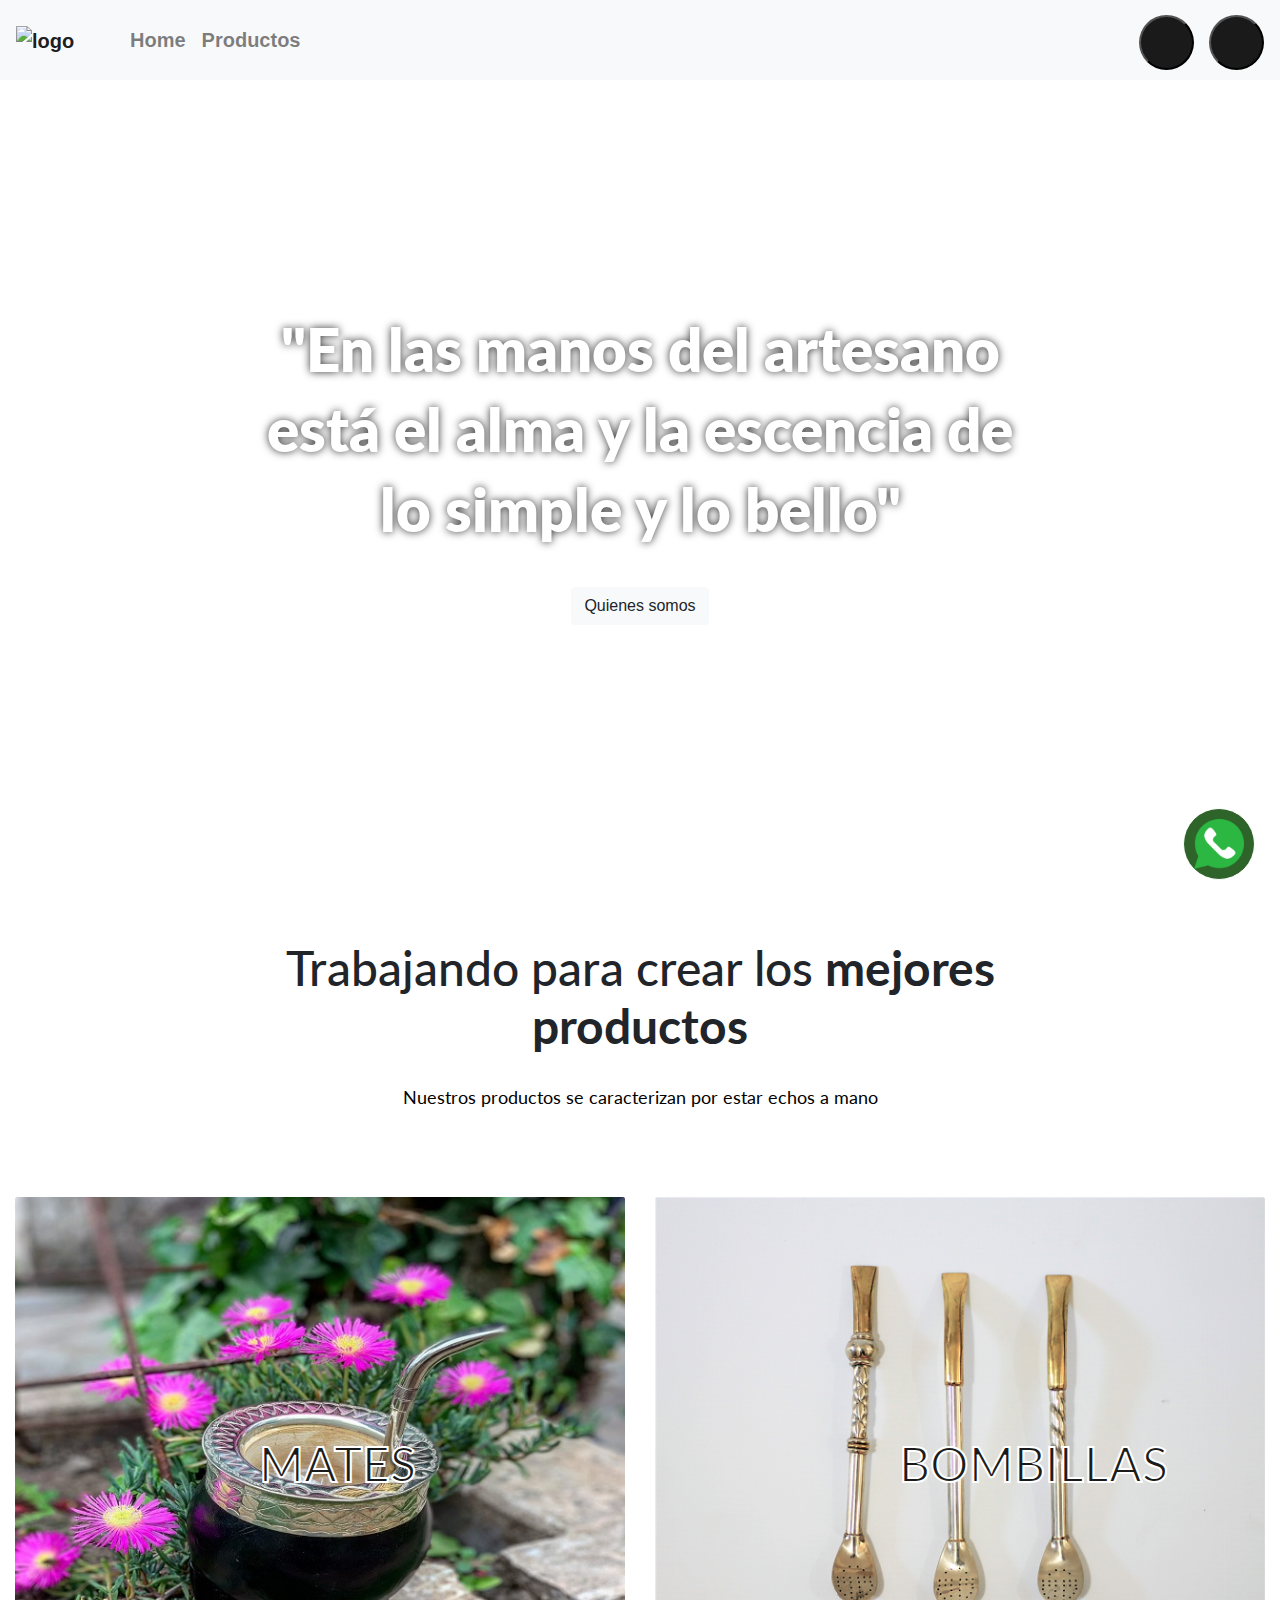
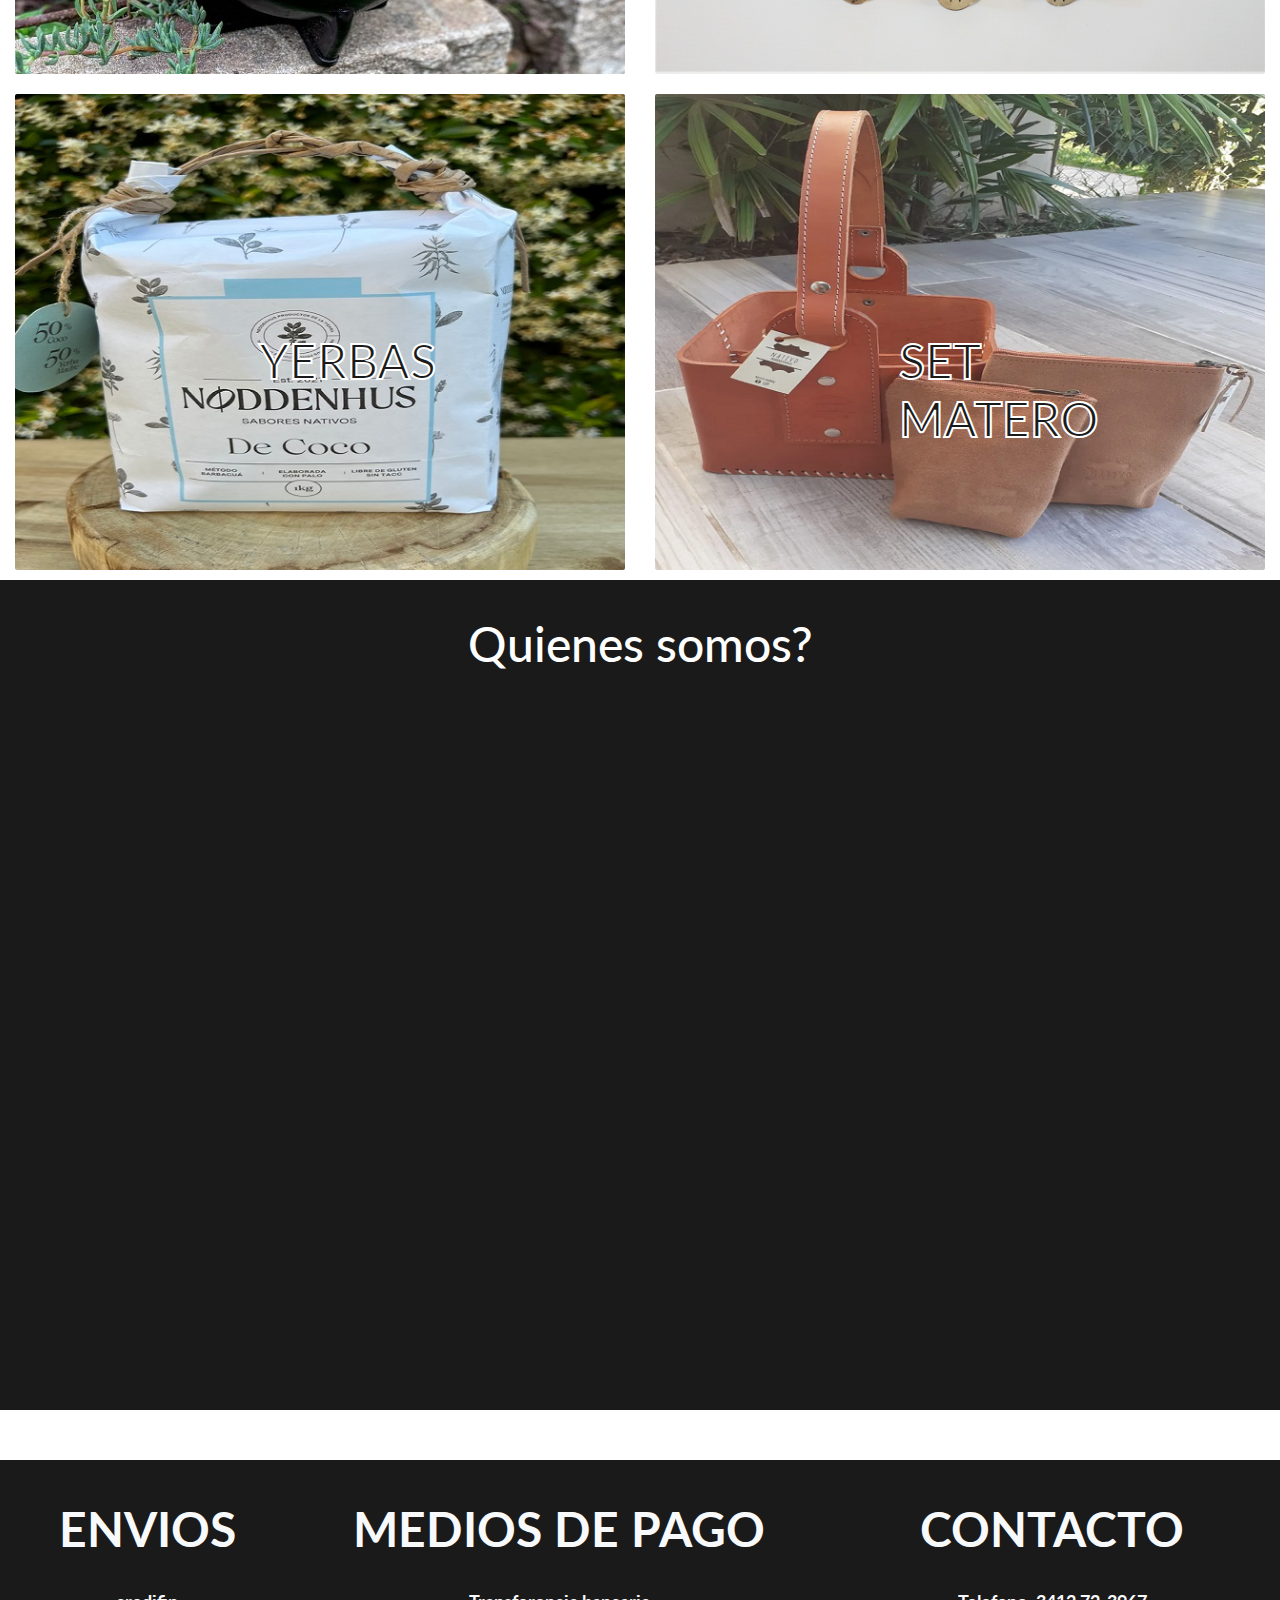
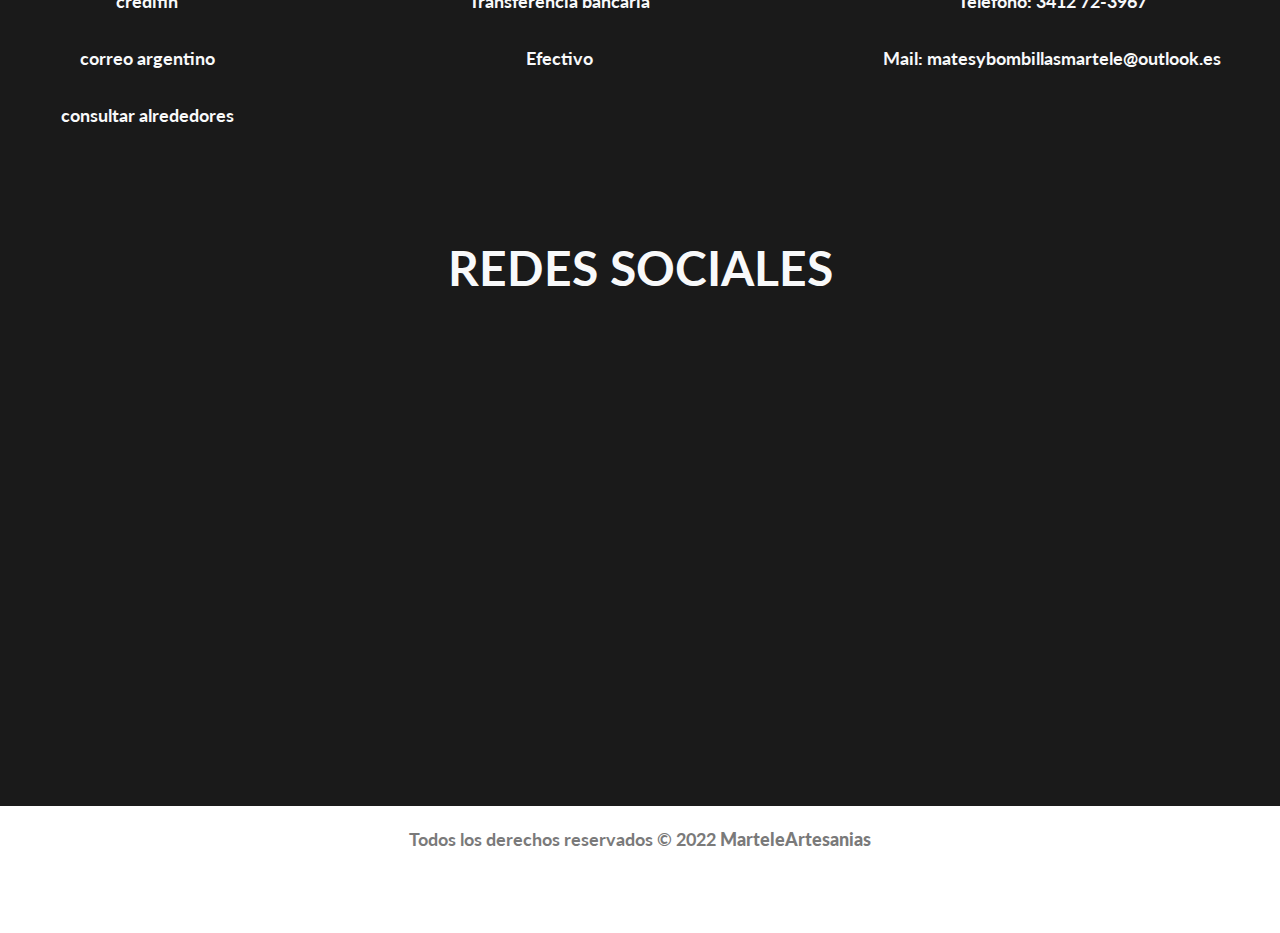
==== index.html @ f3283e2b "proyectoFinal" ====
<!DOCTYPE html>
<html lang="en">

<head>
    <meta charset="UTF-8">
    <meta http-equiv="X-UA-Compatible" content="IE=edge">
    <meta name="viewport" content="width=device-width, initial-scale=1.0">
    <title>MarteléArtesanias</title>
    <link rel="icon" type="image/png" href="./fotos/martelefavicom.ico">
    <script src="https://kit.fontawesome.com/df59baf6b8.js" crossorigin="anonymous"></script>
    <link rel="preconnect" href="https://fonts.gstatic.com">
    <link href="https://fonts.googleapis.com/css2?family=Roboto:wght@400;700&display=swap" rel="stylesheet">

    <!-- BOOTSTRAP 4 -->
    <link rel="stylesheet" href="https://cdn.jsdelivr.net/npm/bootstrap@4.0.0/dist/css/bootstrap.min.css"
        integrity="sha384-Gn5384xqQ1aoWXA+058RXPxPg6fy4IWvTNh0E263XmFcJlSAwiGgFAW/dAiS6JXm" crossorigin="anonymous">

    <link rel="stylesheet" href="style.css">
    <link rel="preconnect" href="https://fonts.googleapis.com">
    <link rel="preconnect" href="https://fonts.gstatic.com" crossorigin>
    <link href="https://fonts.googleapis.com/css2?family=Fugaz+One&family=Lato:wght@300&display=swap" rel="stylesheet">
    
    <link href="https://unpkg.com/ionicons@4.5.10-0/dist/css/ionicons.min.css" rel="stylesheet">

    <script src="https://code.jquery.com/jquery-3.2.1.slim.min.js"
        integrity="sha384-KJ3o2DKtIkvYIK3UENzmM7KCkRr/rE9/Qpg6aAZGJwFDMVNA/GpGFF93hXpG5KkN" crossorigin="anonymous">
    </script>
    <script src="https://cdn.jsdelivr.net/npm/popper.js@1.12.9/dist/umd/popper.min.js"
        integrity="sha384-ApNbgh9B+Y1QKtv3Rn7W3mgPxhU9K/ScQsAP7hUibX39j7fakFPskvXusvfa0b4Q" crossorigin="anonymous">
    </script>
    <script src="https://cdn.jsdelivr.net/npm/bootstrap@4.0.0/dist/js/bootstrap.min.js"
        integrity="sha384-JZR6Spejh4U02d8jOt6vLEHfe/JQGiRRSQQxSfFWpi1MquVdAyjUar5+76PVCmYl" crossorigin="anonymous">
    </script>

    <!-- FONT AWESOME -->
    <link rel="stylesheet" href="https://cdnjs.cloudflare.com/ajax/libs/font-awesome/6.2.0/css/all.min.css">
    <script src="https://kit.fontawesome.com/e382ab5e27.js" crossorigin="anonymous"></script>

    <title>Home</title>
    <link rel="icon" type="image/png" href="./fotos/martelefavicom.ico">
    <meta name="description"
        content="Conoce nuestros productos 100% artesanales · Echo a mano · Mates, Bombillas y mas!!! · tu combo matero lo encontras aca!!! ">
    <meta name="keywords" content="mate, bombilla, exclusivos, yerba, set matero, azucarera, yerbera, mate de alpaca, bombilla de alpaca,
    bombilla de bronce, bombillon labrado, bombillon liso, bombillon bronce, pico loro labrada, pico loro lisa, pico loro, bombillon,
    equipo de mate, termo, alpaca, mate imperial, imperial labrado, camionero, imperial de madera">

</head>

<body>
    <header>
        <nav class="navbar navbar-expand-lg navbar-light bg-light fixed-top">
            <a class="navbar-brand" href="index.html">
                <img src="./fotos/logo.png" class="logo-brand" alt="logo">
            </a>
            <div class="boton-centrado-mobile">
                <div class="buscar">
                    <form>
                        <input class="form-control" type="search" placeholder="Search" aria-label="Search">
                        <button class="boton" type="submit"><i class="icon ion-md-search"></i></button>
                    </form>
                </div>
                <div class="buscar">
                    <button class="carrito" type="submit"><i class="icon ion-md-cart"></i></button>
                </div>
            </div>
            <button class="navbar-toggler" type="button" data-toggle="collapse" data-target="#navbarNav"
                aria-controls="navbarTogglerDemo02" aria-expanded="false" aria-label="Toggle navigation">
                <i class="icon ion-md-menu"></i>
            </button>

            <div class="collapse navbar-collapse" id="navbarNav">
                <ul class="navbar-nav mr-auto">
                    <li class="nav-item active">
                        <li class="nav-item">
                            <a class="nav-link" href="index.html">Home</a>
                        </li>
                        <li class="nav-item">
                            <a class="nav-link" href="products.html">Productos</a>
                        </li>
                </ul>
                <div class="boton-centrado-desktop">
                    <div class="buscar">
                        <form>
                            <input class="form-control" type="search" placeholder="Search" aria-label="Search">
                            <button class="boton" type="submit"><i class="icon ion-md-search"></i></button>
                        </form>
                        
                    </div>
                    <div class="buscar">
                        <button class="carrito" type="submit"><i class="icon ion-md-cart"></i></button>
                    </div>
                </div>
            </div>
        </nav>
    </header>


    <section id="foto-bienvenido-home">
        <div class="container">
            <div class="texto topmargin-lg">
                <h1>"En las manos del artesano está el alma y la escencia de lo simple y lo bello"</h1>
                <a href="#about" class="btn btn-light topmargin-sm">Quienes somos <i
                        class="icon ion-md-play-circle"></i> </a>
            </div>
        </div>
    </section>

    <section id="portfolio">
        <div class="container-fluid">
            <div class="contenido-centrado">
                <h2>Trabajando para crear los <b>mejores productos</b></h2>
                <p>Nuestros productos se caracterizan por estar echos a mano</p>
            </div>
        </div>
    </section>

    <div class="container-fluid">
        <div class="row">
            <div class="col-md-6">
                <div class="caja-container">
                    <div class="caja-detalles">
                        <a href="products.html">
                            <div class="text-color">
                                <h2>MATES</h2>
                            </div>
                        </a>
                    </div>
                    <img class="img-fluid" src="./fotos/mate-home.jpg" alt="mate">
                </div>
            </div>

            <div class="col-md-6">
                <div class="caja-container">
                    <div class="caja-detalles">
                        <a href="products.html">
                            <div class="text-color">
                                <h2>BOMBILLAS</h2>
                            </div>
                        </a>
                    </div>
                    <img class="img-fluid" src="./fotos/bombillon.png" alt="bombillas">
                </div>
            </div>

            <div class="col-md-6">
                <div class="caja-container">
                    <div class="caja-detalles">
                        <a href="products.html">
                            <div class="text-color">
                                <h2>YERBAS</h2>
                            </div>
                        </a>
                    </div>
                    <img class="img-fluid" src="./fotos/yerba-box.jpg" alt="yerba">
                </div>
            </div>

            <div class="col-md-6">
                <div class="caja-container">
                    <div class="caja-detalles">
                        <a href="products.html">
                            <div class="text-color">
                                <h2>SET MATERO</h2>
                            </div>
                        </a>
                    </div>
                    <img class="img-fluid" src="./fotos/setmatero.png" alt="setmatero">
                </div>
            </div>
        </div>
    </div>

    <section id="about">
        <h2>Quienes somos?</h2>
        <div class="video">
            <div class="contenedor-video">
                <iframe width="1600" height="700" src="https://www.youtube.com/embed/XYHfs9tsmFM"
                    title="YouTube video player" frameborder="0"
                    allow="accelerometer; autoplay; clipboard-write; encrypted-media; gyroscope; picture-in-picture"
                    allowfullscreen></iframe>
            </div>
        </div>
    </section>

    <div class="container-boton-wsp">
        <a href="https://wa.me/3412723967?text=Quiero%20consultar%20sobre%20sus%20productos" target="_blank">
            <img class="boton-wsp" src="fotos/wsp.png" alt="">
        </a>
    </div>

    <footer>
        <div class="footer-container">
            <div class="box-footer">
                <h2>ENVIOS</h2>
                <p>credifin</p>
                <p>correo argentino</p>
                <p>consultar alrededores</p>
            </div>

            <div class="box-footer">
                <h2>MEDIOS DE PAGO</h2>
                <p>Transferencia bancaria</p>
                <p>Efectivo</p>
            </div>

            <div class="box-footer">
                <h2>CONTACTO</h2>
                <p>Telefono: 3412 72-3967</p>
                <p>Mail: matesybombillasmartele@outlook.es</p>
            </div>

            <div class="box-footer">
                <h2>REDES SOCIALES</h2>
                <iframe width="320" height="440" src="http://instagram.com/p/CAWFLZvl3Fy/embed"
                    frameborder="0"></iframe>
            </div>
        </div>
        <div class="box-copyright">

            <p>
                Todos los derechos reservados © 2022
                <b>MarteleArtesanias</b></p>
        </div>
    </footer>
</body>



</html>
---- style.css ----
* {
    margin: 0;
    padding: 0;
    box-sizing: border-box;
}

@import url("https://fonts.googleapis.com/css2?family=Lato:wght@300&family=Open+Sans:ital,wght@1,300&family=Quicksand&display=swap");

.navbar {
    min-height: 80px;
    font-weight: bold;
    z-index: 2;
}

.boton-centrado-mobile {
    display: none;
}

.boton-centrado-desktop {
    display: flex;
    justify-content: space-between;
}

.carrito {
    width: 55px;
    height: 55px;
    line-height: 55px;
    top: 0;
    right: 0;
    position: absolute;
    background: #1a1a1a;
    text-align: center;
    color: white;
    font-size: 18px;
    border-radius: 50%;
}

.buscar {
    position: relative;
    padding: 5px;
}

.buscar input {
    width: 0;
    height: 40px;
    padding: 0 20px;
    font-size: 18px;
    color: #222;
    outline: none;
    border: 1px solid silver;
    border-radius: 30px;
    transition: all 0.6s ease;
}

.form-control {
    display: inline;
    margin-right: 60px;
}

.boton {
    width: 55px;
    height: 55px;
    line-height: 55px;
    top: 0;
    right: 60px;
    position: absolute;
    background: #1a1a1a;
    text-align: center;
    color: white;
    font-size: 18px;
    border-radius: 50%;
    cursor: pointer;
}

.buscar:hover input {
    width: 240px;
}

.buscar input:focus {
    width: 240px;
}

.nav-link {
    color: #1a1a1a;
}

.nav-link:hover {
    color: #1a1a1a;
}

.logo-brand {
    min-width: 90px;
    max-width: 90px;
}

.navbar-toggler {
    font-size: 40px;
}

.navbar-toggler:focus {
    outline: none;
}

@media (max-width: 575.98px) {
    .boton-centrado-desktop {
        display: none;
    }

    .boton-centrado-mobile {
        display: inline;
        margin-bottom: 55px;
        margin-left: 185px;
    }

    .boton-centrado-mobile,
    .boton {
        margin-top: 10px;
    }

    .carrito {
        width: 45px;
        height: 45px;
        line-height: 45px;
        position: absolute;
        background: #1a1a1a;
        text-align: center;
        color: white;
        font-size: 18px;
        border-radius: 50%;
    }



    .boton {
        width: 45px;
        height: 45px;
        line-height: 45px;
        position: absolute;
        background: #1a1a1a;
        text-align: center;
        color: white;
        font-size: 18px;
        border-radius: 50%;
    }

    .form-control {
        display: none;
        margin-right: none;
    }

    .buscar:hover input {
        width: none;
    }

    .buscar input:focus {
        width: nonex;
    }
}


p {
    color: #ffffff;
}

ul {
    color: #ffffff;
    list-style: none;
    padding: 0;
}

span {
    font-family: 'Fugaz One', cursive;
    font-family: 'Lato', sans-serif;
}

.logo {
    padding-top: 80px;
    text-align: center;
    color: #ffffff;
    font-size: 3em;
}

.logo span {
    color: #ffffff;
}

.container-boton-wsp {
    position: fixed;
    border: 1px solid #fff;
    z-index: 999;
    border-radius: 50%;
    bottom: 20px;
    right: 25px;
    padding: 10px;
    background-color: #2e6329;
}

.container-boton-wsp:hover {
    transform: scale(1.1);
}

.boton-wsp {
    width: 50px;
}

footer {
    width: 100%;
    padding: 50px 0px;
    background-size: cover;
}

footer .footer-container {
    display: flex;
    flex-wrap: wrap;
    justify-content: space-around;
    text-align: center;
    width: auto;
    margin: auto;
    background-color: #1a1a1a;
}

footer .box-footer {
    display: flex;
    flex-direction: column;
    padding: 40px;
}

footer .box-footer h2,
footer p {
    margin-bottom: 30px;
    color: #f8f9fa;
    font-weight: 700;
}

footer .box-footer a:hover {
    opacity: 0.8;
}

footer .box-copyright {
    width: auto;
    margin: auto;
    text-align: center;
    padding: 0px 40px;
}

footer .box-copyright p {
    margin-top: 20px;
    color: #7a7a7a;
}

h1 {
    font-size: 60px;
    font-weight: 800;
    line-height: 80px;
    text-shadow: 0 0 8px rgba(0, 0, 0, 0.8);
    font-family: 'Fugaz One', cursive;
    font-family: 'Lato', sans-serif;
}

h2 {
    font-size: 48px;
    margin-bottom: 30px;
    font-family: 'Fugaz One', cursive;
    font-family: 'Lato', sans-serif;
}


p {
    font-size: 18px;
    color: #000;
    font-family: 'Fugaz One', cursive;
    font-family: 'Lato', sans-serif;
}

ul {
    list-style: none;
}

li {
    font-size: 1.25em;
}

a p {
    color: #fff;
    text-decoration: none;
}

a:hover {
    text-decoration: none;
}

.topmargin-xs {
    margin-top: 15px;
}

.topmargin-sm {
    margin-top: 30px;
}

.topmargin-lg {
    margin-top: 60px;
}

.topmargin-lg {
    margin-top: 60px;
}

.container-fluid {
    display: flex;
    flex-direction: column;
}
.container {
    max-width: 1170px;
    padding: 1.5em; }

html {
    scroll-behavior: smooth;
}

.menu {
    display: flex;
    flex-direction: row;
    gap: .5rem;
    justify-content: center;
}



.boton-menu {
align-items: center;
}



.boton-carrito {
    width: 55px;
    height: 55px;
    line-height: 55px;
    top: 0;
    right: 0;
    display: flex;
    justify-content: center;
    background: #1a1a1a;
    text-align: center;
    color: white;
    font-size: 18px;
    border-radius: 50%;
    outline: none; }

.numerito {
    background-color: #ffffff;
    color: #000;
    padding: 0.25rem;
    border-radius: .25rem;
}
.carrito-vacio, .carrito-comprado {
    font-weight: 800;
    display: none;
    color: #000;
}    

.contenedor-carrito {
    display: flex;
    flex-direction: column;
    margin-bottom: 20px;
}
.carrito-productos {
    display: flex;
    flex-direction: column;
    gap: 1rem;
}

.carrito-producto {
    display: flex;
    align-items: center;
    justify-content: space-between;
    background-color: gray;
    padding:  .5rem;
}

.carrito-producto-imagen {
    width: 4rem;
    border-radius: 1rem;
}

.carrito-producto small {
    font-size: .75rem;
}

.carrito-producto-eliminar {
    border: 0;
    background-color: transparent;
    color: red;
    cursor: pointer;
}

.carrito-acciones {
    display: flex;
    justify-content: space-between;
}

.carrito-acciones-vaciar {
    border: 0;
    background-color: gray;
    padding: 1rem;
    border-radius: 1rem;
    color: #000;
    text-transform: uppercase;
    cursor: pointer;
}

.carrito-acciones-derecha {
    display: flex;
}

.carrito-acciones-total {
    display: flex;
    background-color: gray;
    padding: .7rem;
    text-align: center;
    color: #000;
    text-transform: uppercase;
    border-top-left-radius: 1rem;
    border-bottom-left-radius: 1rem;
}

.carrito-acciones-total p {
    margin-top: 18px;
}

.carrito-acciones-comprar {
    border: 0;
    background-color:#000;
    padding: .7rem;
    color: #ffffff;
    text-transform: uppercase;
    cursor: pointer;
    border-top-right-radius: 1rem;
    border-bottom-right-radius: 1rem;
}

.disabled {
    display: none;
}


body {
    flex-direction: column;
    font-family: 'Lato', sans-serif;
    font-family: 'Open Sans', sans-serif;
    font-family: 'Quicksand', sans-serif;
    margin: 0;
    background-color: #ffffff;
    height: 10px;
}

#foto-bienvenido-home,
#foto-bienvenido-productos {
    padding-top: 5px;
    background-size: cover;
    color: #ffffff;
}

#foto-bienvenido-home {
    padding-top: 5px;
    background-size: cover;
    color: #ffffff;
    background-image: url(fotos/matebienvenido.jpg);
}

#foto-bienvenido-productos {
    background-image: url(fotos/Mmates.jpg);
}

.texto {
    max-width: 800px;
    margin: 280px auto 170px auto;
    text-align: center;
    font-weight: 800;
}

.quienes-somos {
    position: absolute;
    top: 80%;
    left: 50%;
}

#about {
    background-color: #1a1a1a;
}

#about h2 {
    display: flex;
    justify-content: center;
    color: #ffffff;
    padding-top: 35px;
}




.video {
    display: flex;
    justify-content: center;
    align-items: center;
}

.contenido-centrado {
    max-width: 800px;
    margin: 120px auto 60px auto;
    text-align: center;
}

.container-fluid {
    display: flex;
    flex-direction: column;
}

.caja-container {
    position: relative;
    display: flex;
    flex-direction: column;
    overflow: hidden;
    margin: 10px 0;
    border-radius: 2px;
}

.caja-container img {
    transition: all 0.8s;
    -moz-transition: all 0.8s;
    -webkit-transition: all 0.8s;
}

.caja-container:hover img {
    transform: scale(1.2);
    -moz-transform: scale(1.2);
    -webkit-transform: scale(1.2);
}

.caja-detalles {
    position: absolute;
    left: 40%;
    right: 50%;
    bottom: 50%;
    top: 50%;
    color: #1a1a1a;
    -webkit-text-stroke: 2px #ffffff;
    z-index: 1;
}

.caja-detalles a .text-color {
    font-size: 48px;
    font-weight: 800;
    line-height: 80px;
    color: #1a1a1a;
    margin-bottom: 30px;
}

.contenedor-productos {
    width: 100%;
    max-width: 1200px;
    display: flex;
    flex-wrap: wrap;
    justify-content: space-between;
    margin: auto;
}

.contenedor-productos .producto {
    border-radius: 6px;
    width: 330px;
    height: 500px;
    box-shadow: 0 0 0.1rem rgba(0, 0, 0, 0.2);
    background-color: white;
    margin: 20px;
    overflow: hidden;
    cursor: pointer;
    transition-property: box-shadow;
    transition-duration: 0.3s;
}

.producto > img {
    width: 100%;
    height: 60%;
    object-fit: cover; }

.informacion {
    margin-bottom: 0.5em;
    display: flex;
    flex-flow: column;
    border-top: 1px solid #e6e6e6;
    padding: 1em;
}

.precio {
    font-size: 1.5em;
    font-weight: 700;
}

.envio {
    color: #00a650;
    font-size: 0.9em;
    padding-bottom: 7px;
    font-weight: 800;
}

.descripcion {
    font-weight: 300;
    font-size: 1em;
    font-weight: 800;
}

.producto:hover {
    box-shadow: 0 0 1.5rem rgba(0, 0, 0, 0.2);
}



.tipo-de-envio {
    background-color: #3483fa;
    color: white;
    font-weight: 600;
    max-width: max-content;
    padding: 0 0.2em;
    border-radius: 3px;
}

.producto button  {
    padding: 7px;
    color: #ffffff;
    background-color: #000;
    text-align: center;
    cursor: pointer;
    width: 100%;
    font-size: 18px;
}

.producto button:hover {
    opacity: 0.8;
    transition: 1s;
}

/* .modal-Container {
    display: flex;
    flex-direction: column;
    align-items: center;
    width: 80%;
    margin: 0 10%;
    max-height: 88vh;
    color: #ffffff;
    background-color: rgba(0, 0, 0, 0.8);
    position: fixed;
    overflow: auto;
    z-index: 9;
    top: 12vh;
    scrollbar-color: none;
} */

/* .modal-Container::-webkit-scrollbar {
    display: none;
}

.modal-header {
    display: flex;
    justify-content: space-around;
    background-color: #000;
    color: #ffffff;
    width: 100%;
}

.modal-tittle {
    justify-self: start;
}

.modal-button {
    cursor: pointer;
}

.modal-Container>.modal-contenido {
    display: flex;
    flex-direction: row;
    justify-content: space-around;
    align-items: center;
    width: 70%;
    margin: 10px;
}

.modal-Container>div>img {
    height: 130px;
    width: 130px;
}

.total.contenido {
    font-size: 25px;
    padding: 20px;
    text-align: center;
    padding-top: 20px;
}

.eliminar-producto {
    cursor: pointer;
}

.cantidad-carrito {
    right: 4px;
    top: 400px;
    font-size: 12px;
    padding: 5px;
    border-radius: 60px;
    background-color: #06ac38;
}

.restar {
    cursor: pointer;
}

.sumar {
    cursor: pointer;
} */
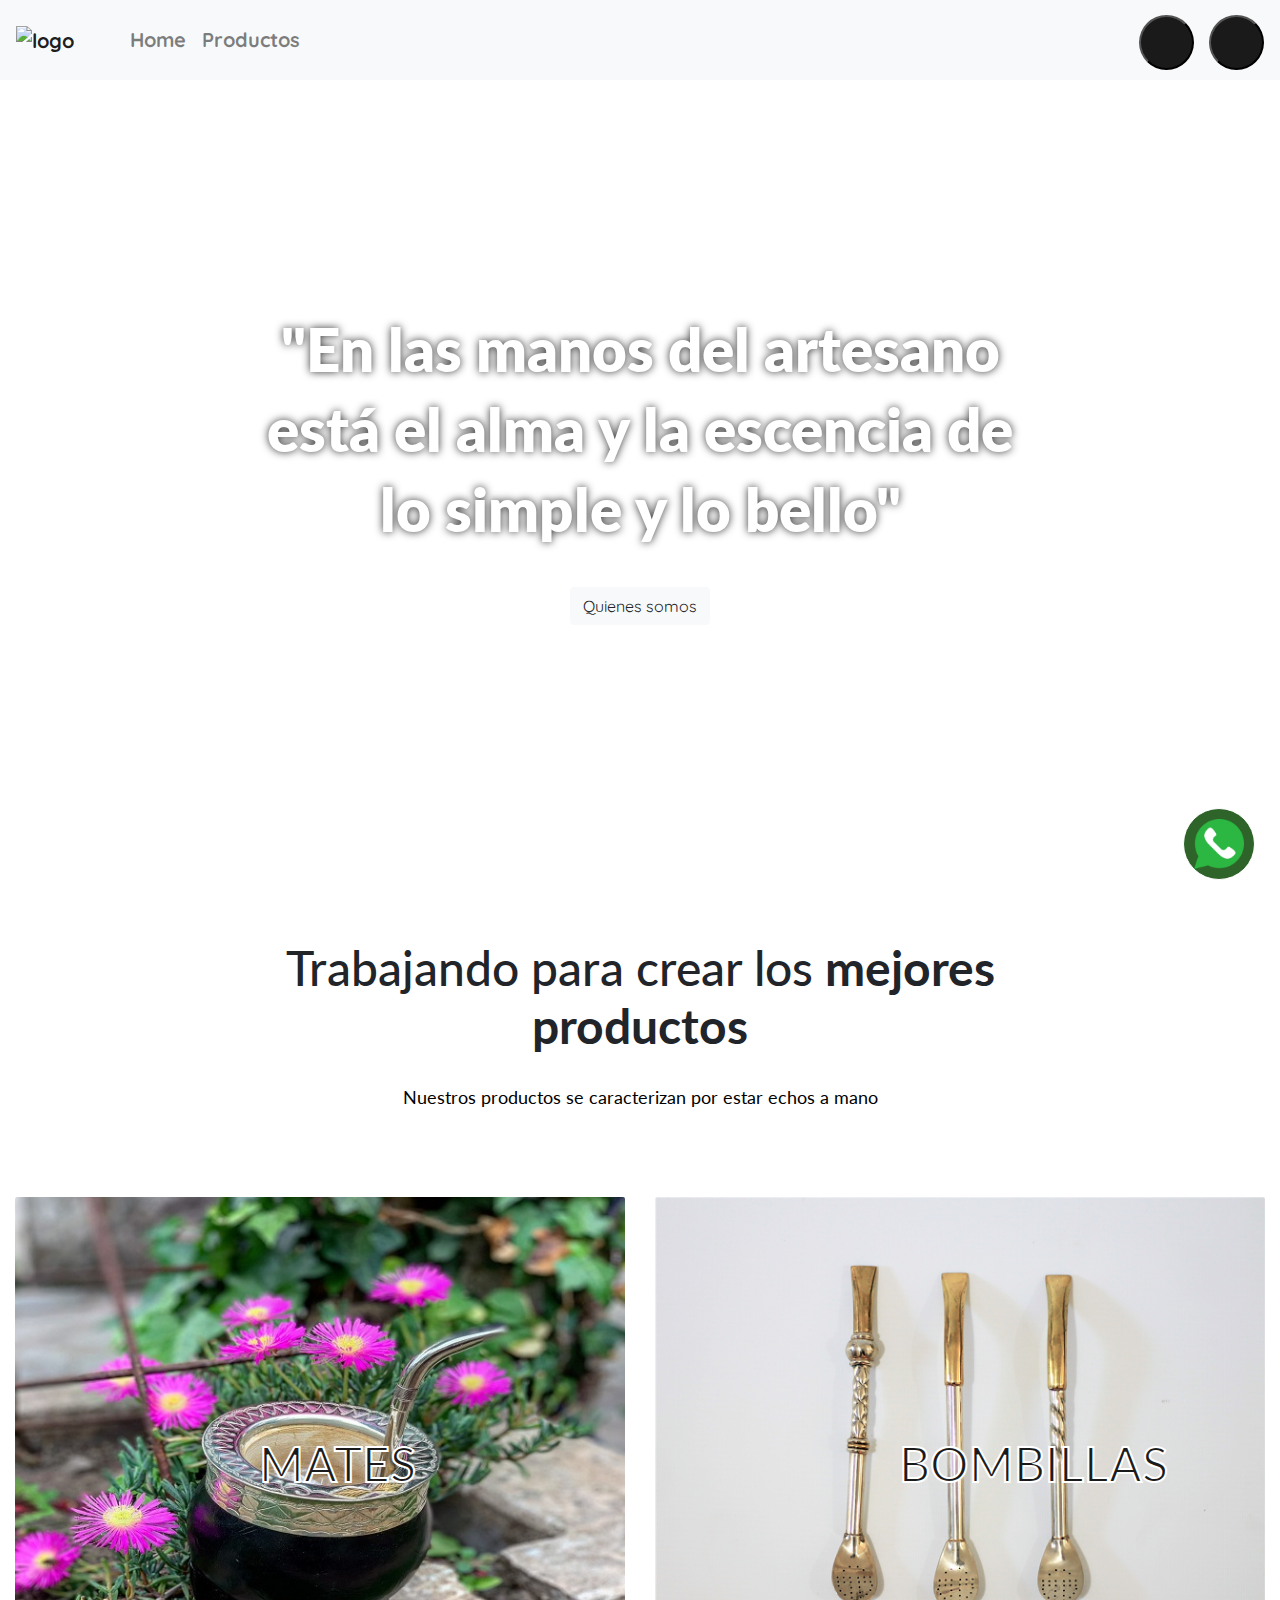
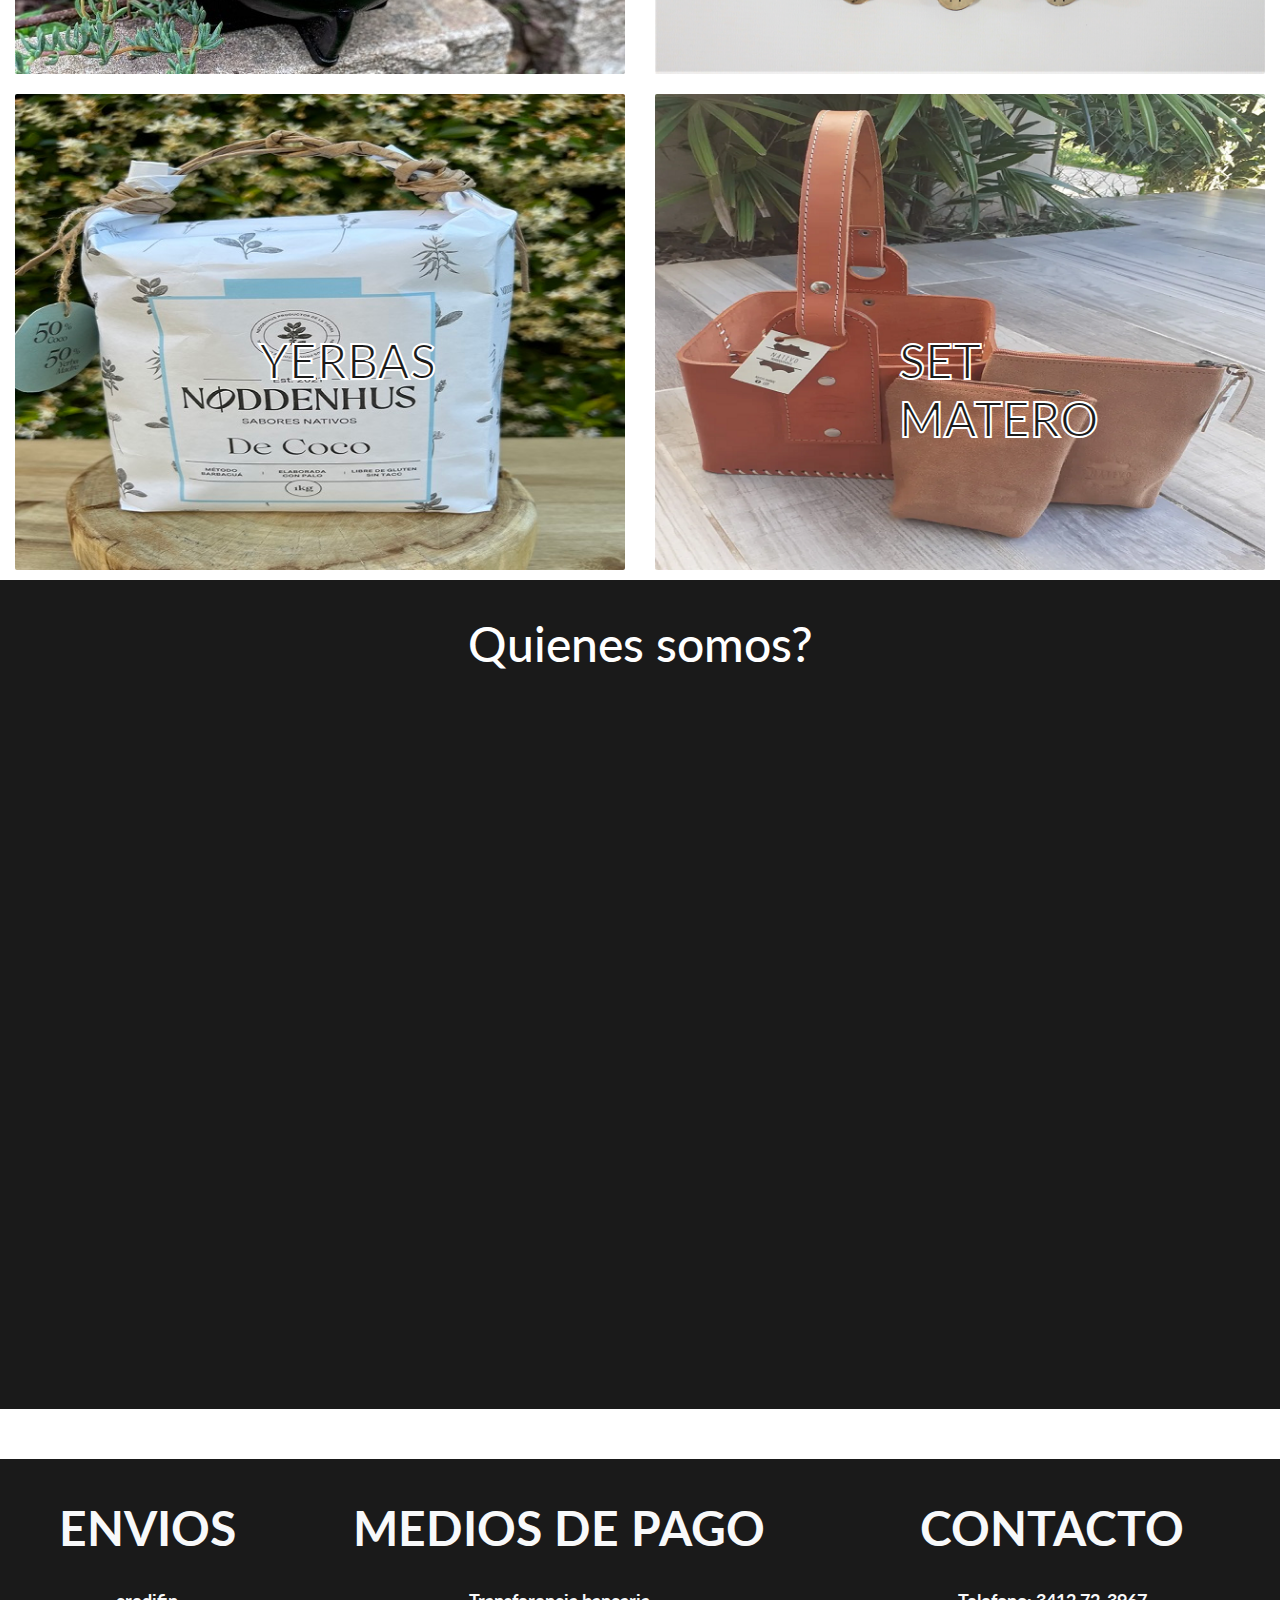
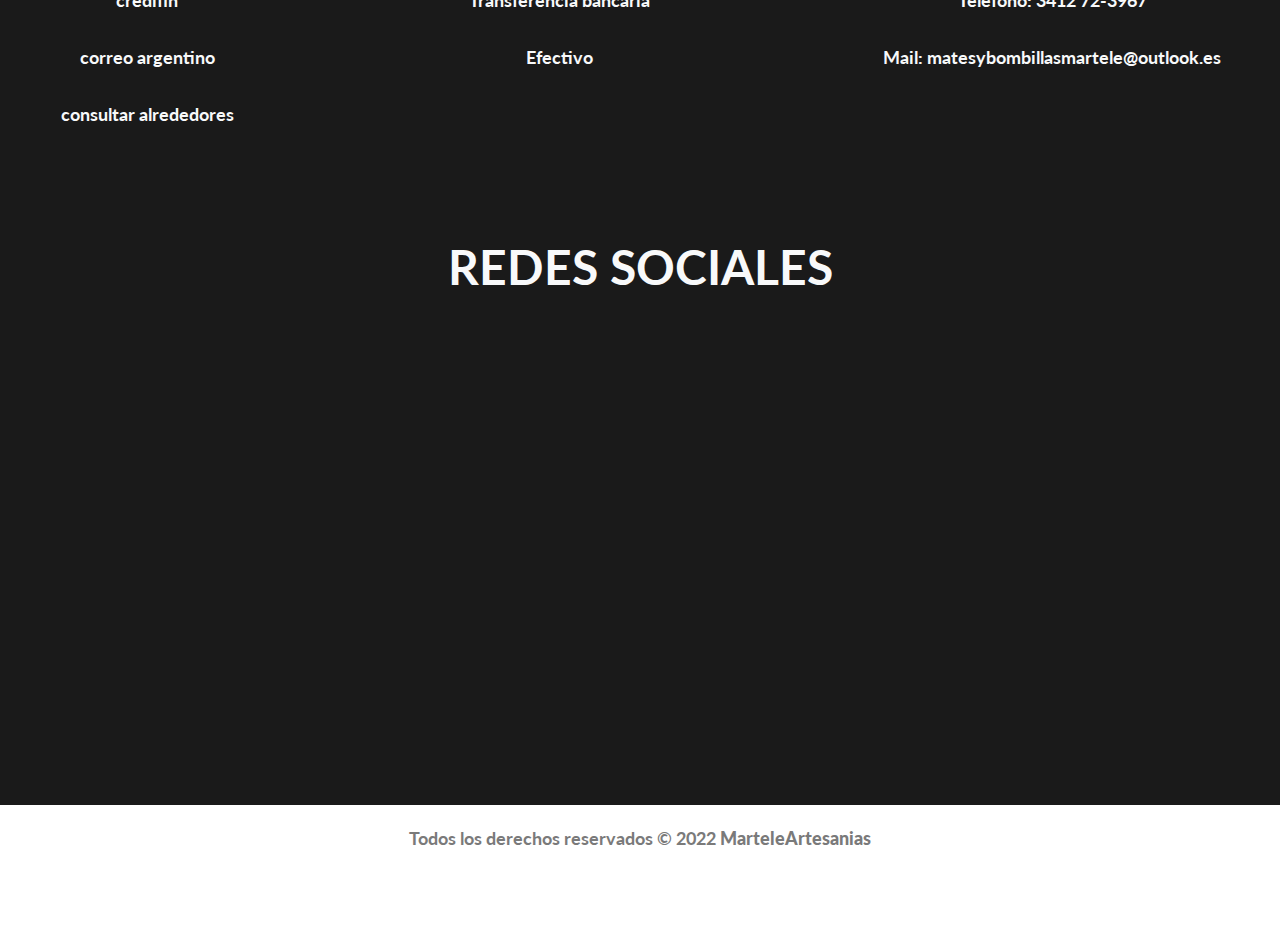
==== commit a7f2618f: "proyectoFinal-js" ====
--- a/index.html
+++ b/index.html
@@ -14,7 +14,7 @@
     <!-- BOOTSTRAP 4 -->
     <link rel="stylesheet" href="https://cdn.jsdelivr.net/npm/bootstrap@4.0.0/dist/css/bootstrap.min.css"
         integrity="sha384-Gn5384xqQ1aoWXA+058RXPxPg6fy4IWvTNh0E263XmFcJlSAwiGgFAW/dAiS6JXm" crossorigin="anonymous">
-
+    <link rel="stylesheet" type="text/css" href="https://cdn.jsdelivr.net/npm/toastify-js/src/toastify.min.css">
     <link rel="stylesheet" href="style.css">
     <link rel="preconnect" href="https://fonts.googleapis.com">
     <link rel="preconnect" href="https://fonts.gstatic.com" crossorigin>
@@ -222,6 +222,8 @@
                 <b>MarteleArtesanias</b></p>
         </div>
     </footer>
+
+    <script type="text/javascript" src="https://cdn.jsdelivr.net/npm/toastify-js"></script>
 </body>
 
 
--- a/style.css
+++ b/style.css
@@ -1,10 +1,12 @@
+@import url("https://fonts.googleapis.com/css2?family=Lato:wght@300&family=Open+Sans:ital,wght@1,300&family=Quicksand&display=swap");
+
 * {
     margin: 0;
     padding: 0;
     box-sizing: border-box;
 }
 
-@import url("https://fonts.googleapis.com/css2?family=Lato:wght@300&family=Open+Sans:ital,wght@1,300&family=Quicksand&display=swap");
+
 
 .navbar {
     min-height: 80px;
@@ -320,17 +322,36 @@
 .menu {
     display: flex;
     flex-direction: row;
-    gap: .5rem;
+    padding-top: 10px;
+    gap: 10px;
     justify-content: center;
 }
 
-
-
 .boton-menu {
-align-items: center;
-}
-
-
+    align-items: center;
+    background-color: transparent;
+    border-radius: 5px;
+    border: 2px solid;
+    color: #222;
+    cursor: pointer;
+    display: flex;
+    gap: 10px;
+    font-weight: 600;
+    padding: 7px;
+    font-size: 20px;
+    width: 100%;
+}
+
+.boton-menu:hover {
+    background-color: #ffffff;
+    box-shadow: 0 0 10px #5f5d5d;
+    transition: all 0.6s ease;
+}
+
+.nav-link {
+    color: #ffffff; }
+    .nav-link:hover {
+    color: #ffffff; }
 
 .boton-carrito {
     width: 55px;
@@ -340,18 +361,27 @@
     right: 0;
     display: flex;
     justify-content: center;
+    align-items: center;
     background: #1a1a1a;
+    text-decoration: none;
     text-align: center;
     color: white;
     font-size: 18px;
     border-radius: 50%;
     outline: none; }
 
+
+
+.buscar {
+    color: #222;
+    outline: none;
+    text-decoration: none;
+}
 .numerito {
-    background-color: #ffffff;
-    color: #000;
+    color: #ffffff;
     padding: 0.25rem;
     border-radius: .25rem;
+    
 }
 .carrito-vacio, .carrito-comprado {
     font-weight: 800;
